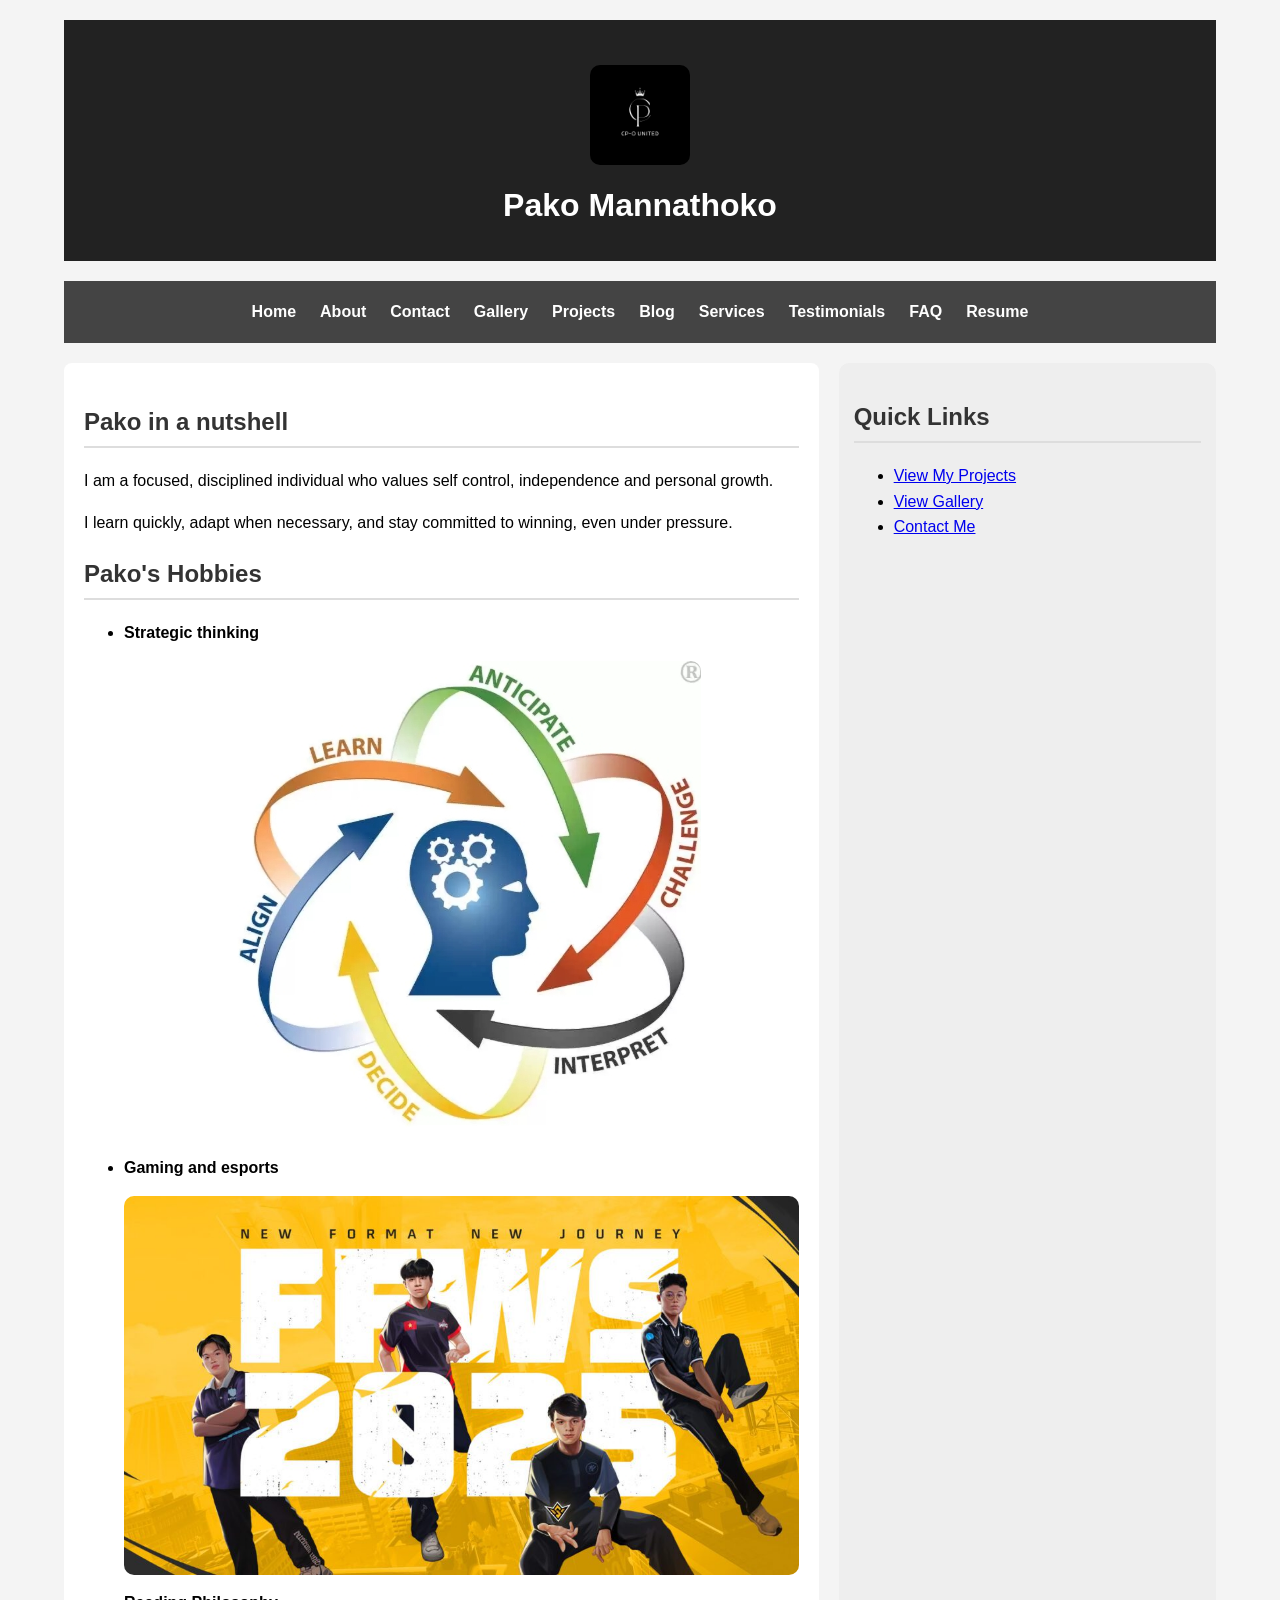
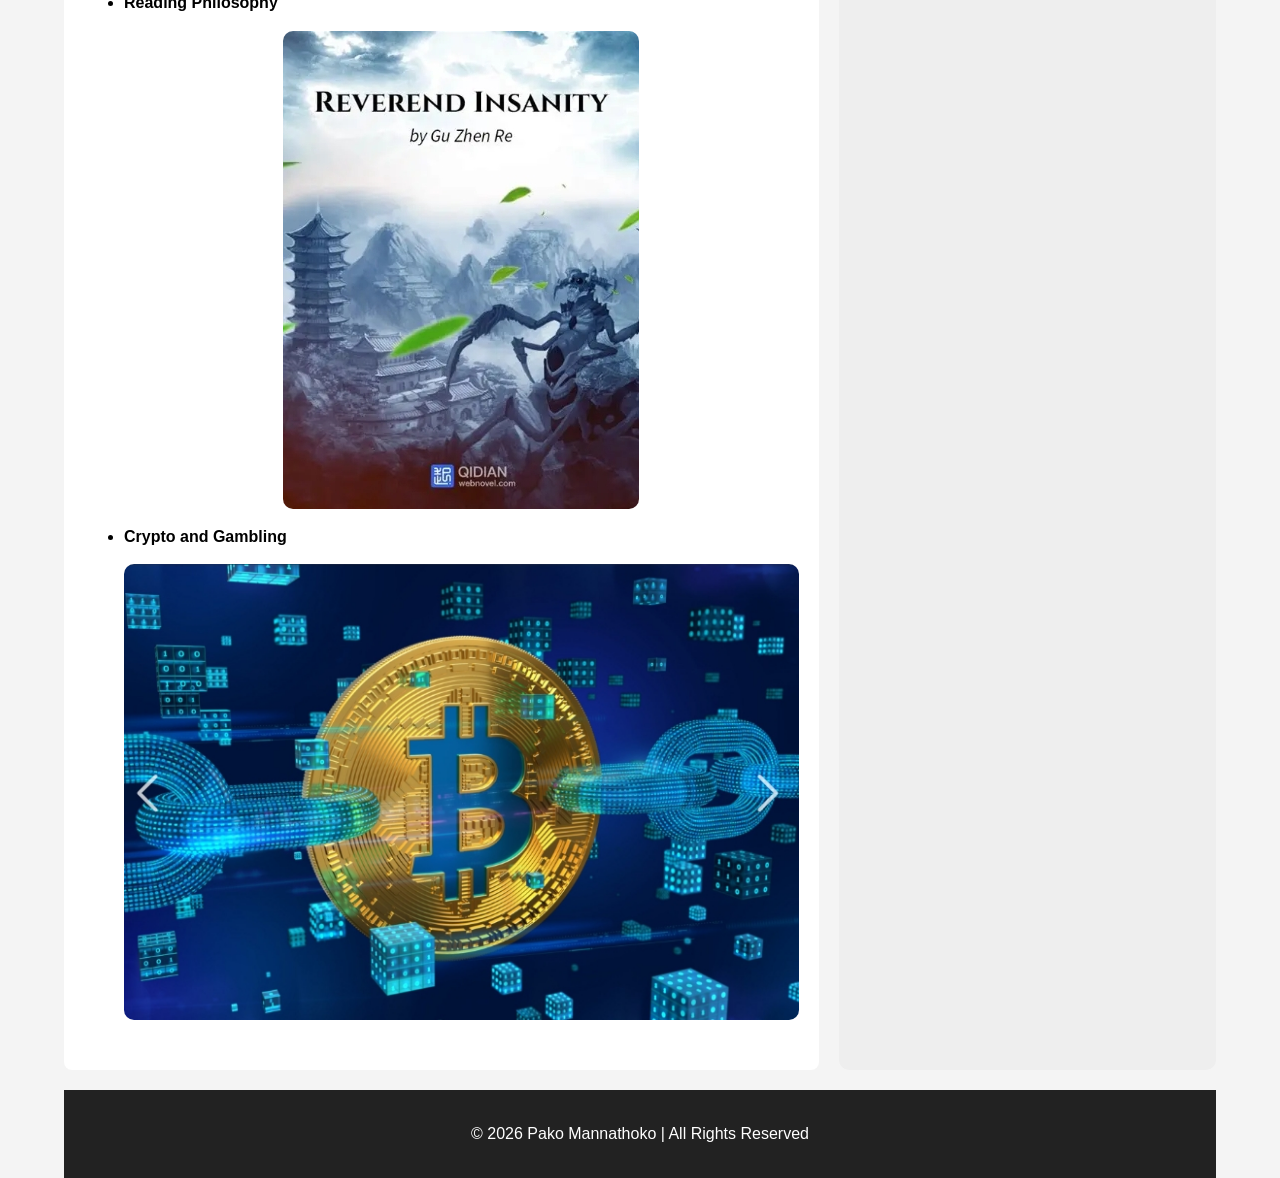
==== index.html @ fbc78bfb "Add files via upload" ====
<!DOCTYPE html>
<html lang="en">
<head>
  <meta charset="utf-8">
  <meta name="viewport" content="width=device-width, initial-scale=1.0">
  <link rel="stylesheet" href="style.css">
  <title>Pako Mannathoko</title>
</head>
<body>

<div class="page-layout">

<header>
  <a href="index.html">
  <img src="images/logo.png" alt="CP-0 Logo" width="100">
    </a>
  <h1>Pako Mannathoko</h1>
</header>

<nav>
  <button class="nav-toggle" aria-label="Toggle navigation" onclick="this.parentElement.querySelector('.nav-links').classList.toggle('open')">&#9776;</button>
  <div class="nav-links">
    <a href="index.html">Home</a>
    <a href="about.html">About</a>
    <a href="contact.html">Contact</a>
    <a href="gallery.html">Gallery</a>
    <a href="myprojects.html">Projects</a>
    <a href="blog.html">Blog</a>
    <a href="services.html">Services</a>
    <a href="testimonials.html">Testimonials</a>
    <a href="faq.html">FAQ</a>
    <a href="resume.html">Resume</a>
  </div>
</nav>

<main>

  <section>
    <h2>Pako in a nutshell</h2>

    <p>I am a focused, disciplined individual who values self control, independence and personal growth.</p>

    <p>I learn quickly, adapt when necessary, and stay committed to winning, even under pressure.</p>

    <h2>Pako's Hobbies</h2>

    <ul>
      <li>
        <strong>Strategic thinking</strong>
        <img src="./images/strategic.jpeg" alt="Strategic thinking">
      </li>

      <li>
        <strong>Gaming and esports</strong>
        <img src="./images/ffws.jpg" alt="Free Fire esports 2025">
      </li>

      <li>
        <strong>Reading Philosophy</strong>
        <img src="./images/ri.jpeg" alt="Reverend Insanity book">
      </li>

      <li>
        <strong>Crypto and Gambling</strong>
        <img src="./images/bitcoin.jpeg" alt="BlockChain">
      </li>
    </ul>
  </section>

</main>

<aside>
  <h2>Quick Links</h2>
  <ul>
    <li><a href="myprojects.html">View My Projects</a></li>
    <li><a href="gallery.html">View Gallery</a></li>
    <li><a href="contact.html">Contact Me</a></li>
  </ul>
</aside>

<footer>
  <p>&copy; 2026 Pako Mannathoko | All Rights Reserved</p>
</footer>

</div>
</body>
</html>
---- style.css ----
body {
  font-family: Arial, sans-serif;
  background-color: #f4f4f4;
  margin: 0;
  padding: 0;
  line-height: 1.6;
}

header {
  background-color: #222;
  color: white;
  text-align: center;
  padding: 30px 20px;
}

header h1 {
  margin: 0;
  font-size: clamp(1.4rem, 5vw, 2rem);
}

/* ===== NAV ===== */
nav {
  background-color: #444;
  padding: 0;
  position: relative;
}

.nav-toggle {
  display: none;
  background: none;
  border: none;
  cursor: pointer;
  padding: 16px 20px;
  width: 100%;
  text-align: left;
  color: white;
  font-size: 1.5rem;
  line-height: 1;
  margin: 0;
  border-radius: 0;
}

.nav-toggle:hover {
  background-color: #555;
}

.nav-links {
  display: flex;
  flex-wrap: wrap;
  justify-content: center;
  gap: 0;
  padding: 10px 15px;
}

.nav-links a {
  color: white;
  text-decoration: none;
  font-weight: bold;
  padding: 8px 12px;
  border-radius: 4px;
  white-space: nowrap;
}

.nav-links a:hover {
  color: yellow;
  text-decoration: underline;
}

main {
  background: white;
  padding: 20px;
  border-radius: 8px;
}

section {
  margin-bottom: 30px;
}

h2 {
  color: #333;
  border-bottom: 2px solid #ddd;
  padding-bottom: 5px;
}

footer {
  background-color: #222;
  color: white;
  text-align: center;
  padding: 15px;
  margin-top: 0;
}

img {
  border-radius: 10px;
  max-width: 100%;
  height: auto;
  display: block;
  margin: 15px auto;
}

table {
  width: 100%;
  border-collapse: collapse;
  margin-top: 15px;
  overflow-x: auto;
  display: block;
}

table th {
  background-color: #333;
  color: white;
  padding: 10px;
}

table td {
  padding: 10px;
  border: 1px solid #ccc;
}

table tr:nth-child(even) {
  background-color: #f2f2f2;
}

form {
  margin-top: 20px;
}

input, textarea {
  width: 100%;
  padding: 10px;
  margin-top: 8px;
  border: 1px solid #ccc;
  border-radius: 5px;
  box-sizing: border-box;
}

button {
  background-color: #333;
  color: white;
  padding: 12px;
  border: none;
  margin-top: 10px;
  cursor: pointer;
  border-radius: 5px;
}

button:hover {
  background-color: green;
}

.project-containers {
  display: flex;
  gap: 20px;
  flex-wrap: wrap;
  margin-top: 20px;
}

.project-card {
  background-color: #f9f9f9;
  border: 1px solid #ddd;
  border-radius: 8px;
  padding: 15px;
  width: 280px;
  flex-grow: 1;
  box-shadow: 0px 2px 5px rgba(0,0,0,0.1);
}

.project-card h3 {
  margin-top: 0;
  color: #222;
}

.two-column-layout {
  display: flex;
  gap: 20px;
  margin-top: 20px;
  flex-wrap: wrap;
}

.sidebar {
  background-color: #eee;
  padding: 15px;
  border-radius: 8px;
  min-width: 200px;
  flex: 1;
}

.content-area {
  min-width: 200px;
  flex: 2;
}

.gallery-container {
  display: flex;
  gap: 15px;
  flex-wrap: wrap;
  justify-content: center;
}

.gallery-container img {
  width: 200px;
  height: 150px;
  object-fit: cover;
}

.grid-example {
  display: grid;
  grid-template-columns: repeat(2, 1fr);
  gap: 15px;
  margin-top: 20px;
}

.box {
  background-color: #ddd;
  padding: 20px;
  text-align: center;
  border-radius: 8px;
}

.projects-grid {
  display: grid;
  grid-template-columns: repeat(auto-fill, minmax(240px, 1fr));
  gap: 20px;
  margin-top: 20px;
}

.gallery-grid {
  display: grid;
  grid-template-columns: repeat(auto-fill, minmax(180px, 1fr));
  gap: 15px;
  margin-top: 20px;
}

.gallery-grid img {
  width: 100%;
  height: 180px;
  object-fit: cover;
  border-radius: 10px;
}

.blog-grid {
  display: grid;
  grid-template-columns: repeat(auto-fill, minmax(280px, 1fr));
  gap: 20px;
  margin-top: 20px;
}

.blog-post {
  background: #f9f9f9;
  padding: 15px;
  border-radius: 10px;
  border: 1px solid #ddd;
  box-shadow: 0px 2px 5px rgba(0,0,0,0.1);
}

.page-layout {
  display: grid;
  grid-template-areas:
    "header header"
    "nav nav"
    "main aside"
    "footer footer";
  grid-template-columns: 2fr 1fr;
  gap: 20px;
  width: 90%;
  margin: auto;
  margin-top: 20px;
}

.page-layout header { grid-area: header; }
.page-layout nav    { grid-area: nav; }
.page-layout main   { grid-area: main; }
.page-layout aside  { grid-area: aside; background: #eee; padding: 15px; border-radius: 10px; }
.page-layout footer { grid-area: footer; }

.project-card, .blog-post {
  transition: transform 0.3s;
}

.project-card:hover, .blog-post:hover {
  transform: scale(1.03);
}

.tags {
  margin-top: 12px;
}

.tag {
  display: inline-block;
  background-color: #333;
  color: white;
  padding: 4px 10px;
  border-radius: 15px;
  font-size: 0.85em;
  margin-right: 5px;
  margin-top: 5px;
}

/* ===== RESPONSIVE ===== */
@media (max-width: 768px) {
  .page-layout {
    grid-template-areas:
      "header"
      "nav"
      "main"
      "aside"
      "footer";
    grid-template-columns: 1fr;
    width: 100%;
    margin-top: 0;
    gap: 0;
  }

  main {
    border-radius: 0;
    margin: 0;
  }

  .page-layout aside {
    border-radius: 0;
    margin: 0;
  }

  .nav-toggle {
    display: block;
  }

  .nav-links {
    display: none;
    flex-direction: column;
    align-items: stretch;
    padding: 0;
  }

  .nav-links.open {
    display: flex;
  }

  .nav-links a {
    padding: 14px 20px;
    border-top: 1px solid #555;
    border-radius: 0;
    text-align: left;
  }

  .nav-links a:hover {
    background-color: #555;
  }

  .two-column-layout {
    flex-direction: column;
  }

  .sidebar,
  .content-area {
    width: 100%;
  }

  .project-card {
    width: 100%;
  }

  .grid-example {
    grid-template-columns: 1fr;
  }

  .gallery-container img {
    width: 100%;
    height: auto;
  }
}

@media (max-width: 480px) {
  header {
    padding: 20px 15px;
  }

  .gallery-grid {
    grid-template-columns: repeat(2, 1fr);
  }

  .blog-grid {
    grid-template-columns: 1fr;
  }
}
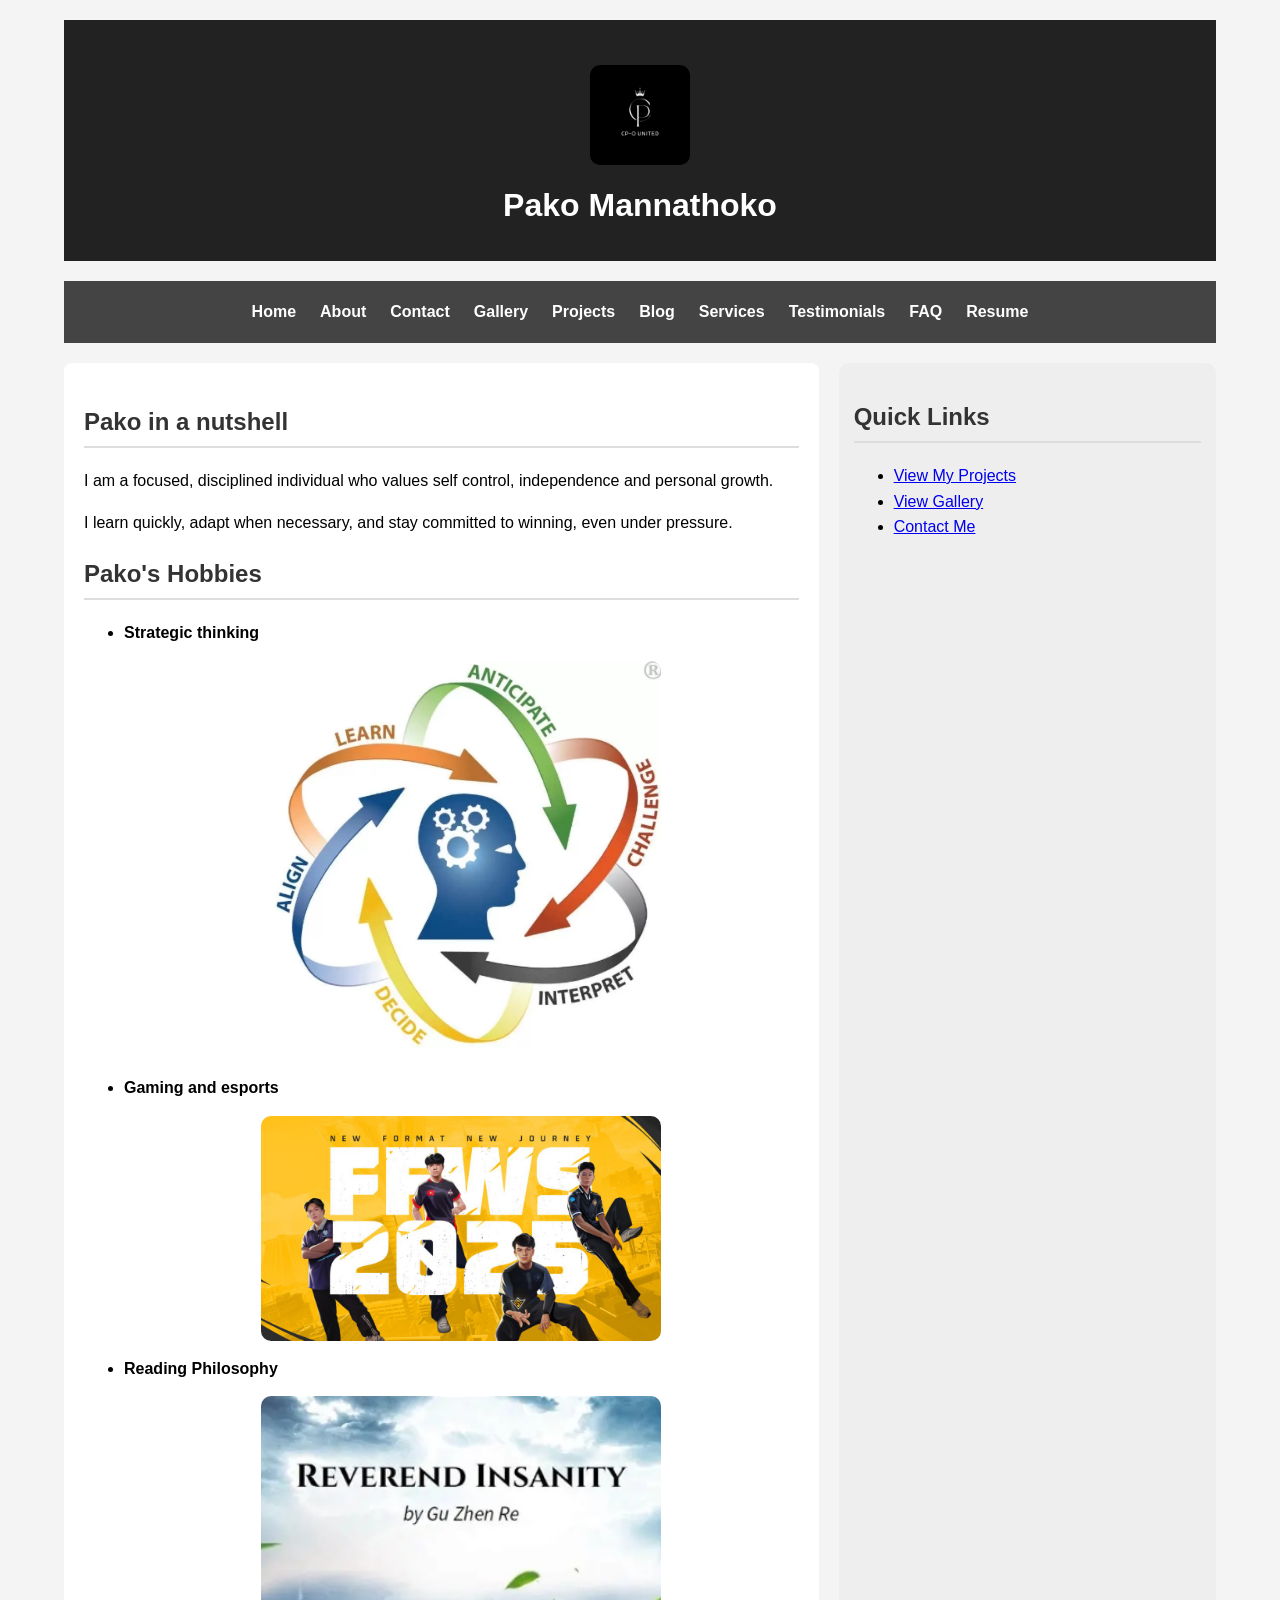
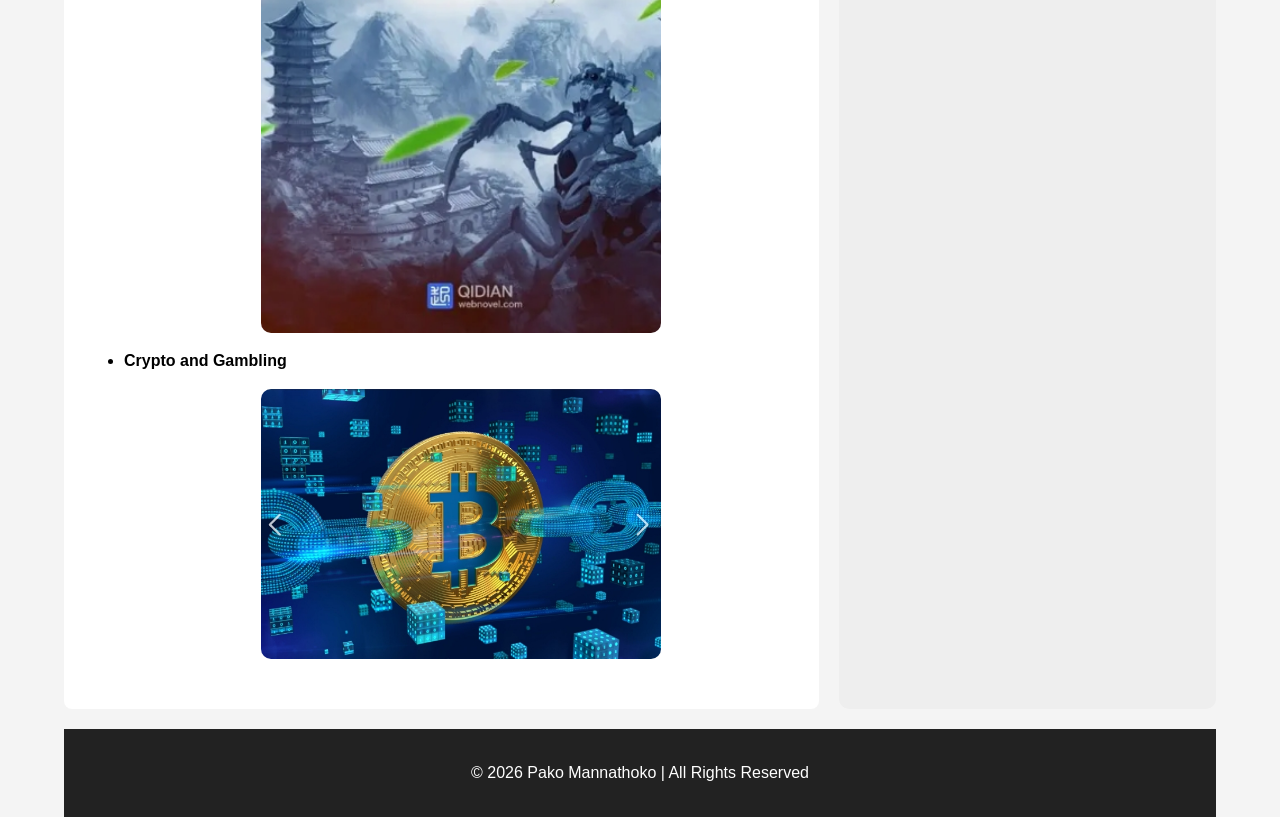
==== commit 5d7c6308: "Update index.html" ====
--- a/index.html
+++ b/index.html
@@ -47,22 +47,22 @@
     <ul>
       <li>
         <strong>Strategic thinking</strong>
-        <img src="./images/strategic.jpeg" alt="Strategic thinking">
+        <img src="./images/strategic.jpeg" alt="Strategic thinking" width=400>
       </li>
 
       <li>
         <strong>Gaming and esports</strong>
-        <img src="./images/ffws.jpg" alt="Free Fire esports 2025">
+        <img src="./images/ffws.jpg" alt="Free Fire esports 2025" width=400>
       </li>
 
       <li>
         <strong>Reading Philosophy</strong>
-        <img src="./images/ri.jpeg" alt="Reverend Insanity book">
+        <img src="./images/ri.jpeg" alt="Reverend Insanity book" width=400>
       </li>
 
       <li>
         <strong>Crypto and Gambling</strong>
-        <img src="./images/bitcoin.jpeg" alt="BlockChain">
+        <img src="./images/bitcoin.jpeg" alt="BlockChain" width=400>
       </li>
     </ul>
   </section>
@@ -83,5 +83,15 @@
 </footer>
 
 </div>
+  <script>
+    const observer= new IntersectionObserver((entries))=>{
+    entries.forEach(entry=>{
+      if(entry.isIntersecting){
+        entry.target.classList.add('visible');
+      }
+    });
+    },{threshold: 0.1})
+    document.querySelectorAll('.reveal').forEaCH(el=> observer.observe(el));
+  </script>
 </body>
 </html>
--- a/style.css
+++ b/style.css
@@ -370,6 +370,17 @@
   }
 }
 
+/*Scroll Animation*/
+.reveal{
+   opacity: 0;
+   transform: translateY(30px);
+   transition: opacity 0.6s ease, transform 0.6s ease;
+}
+
+.reveal.visible{
+  opacity: 1;
+  transform: translateY(0)
+
 @media (max-width: 480px) {
   header {
     padding: 20px 15px;
@@ -382,4 +393,4 @@
   .blog-grid {
     grid-template-columns: 1fr;
   }
-}+}
